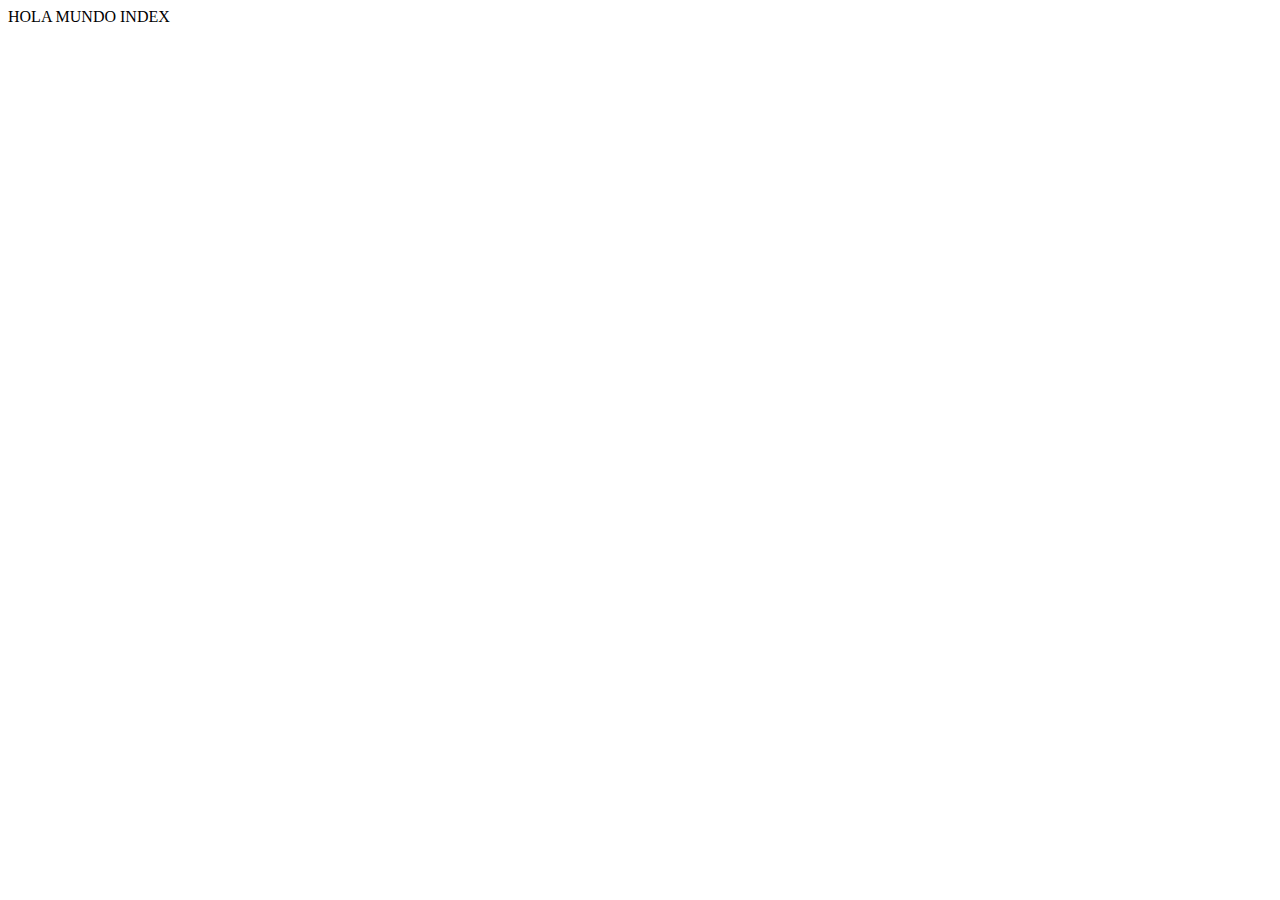
==== index.html @ eaf9fe84 "CA - Ajustes al Login, añade nuevas paginas y links" ====
<!DOCTYPE html>
<html lang="en">
<head>
    <meta charset="UTF-8">
    <meta name="viewport" content="width=device-width, initial-scale=1.0">
    <title>FERREMAS - Sitio</title>
    <!-- Bootstrap CSS -->
    <link href="css/bootstrap.min.css" rel="stylesheet">
    <link href="css/ferremas.css" rel="stylesheet">
</head>
<body>
    HOLA MUNDO INDEX


    <!-- Bootstrap JavaScript-->
    <script src="js/bootstrap.bundle.min.js"></script>
    <script src="js/ferremas.js"></script>
</body>
</html>
---- css/ferremas.css ----
body#login{
    background-color: rgb(39, 39, 39);
    background-image: url("../img/background2.png");
    background-repeat: repeat;
}

#logo-row{
    padding-top: 20%;
    padding-bottom: 2%;
}

#logo-img{
    max-width: 50%;
    background-color: rgb(17, 17, 17) !important;
    border-radius: 25px;
    padding: .5%;
}
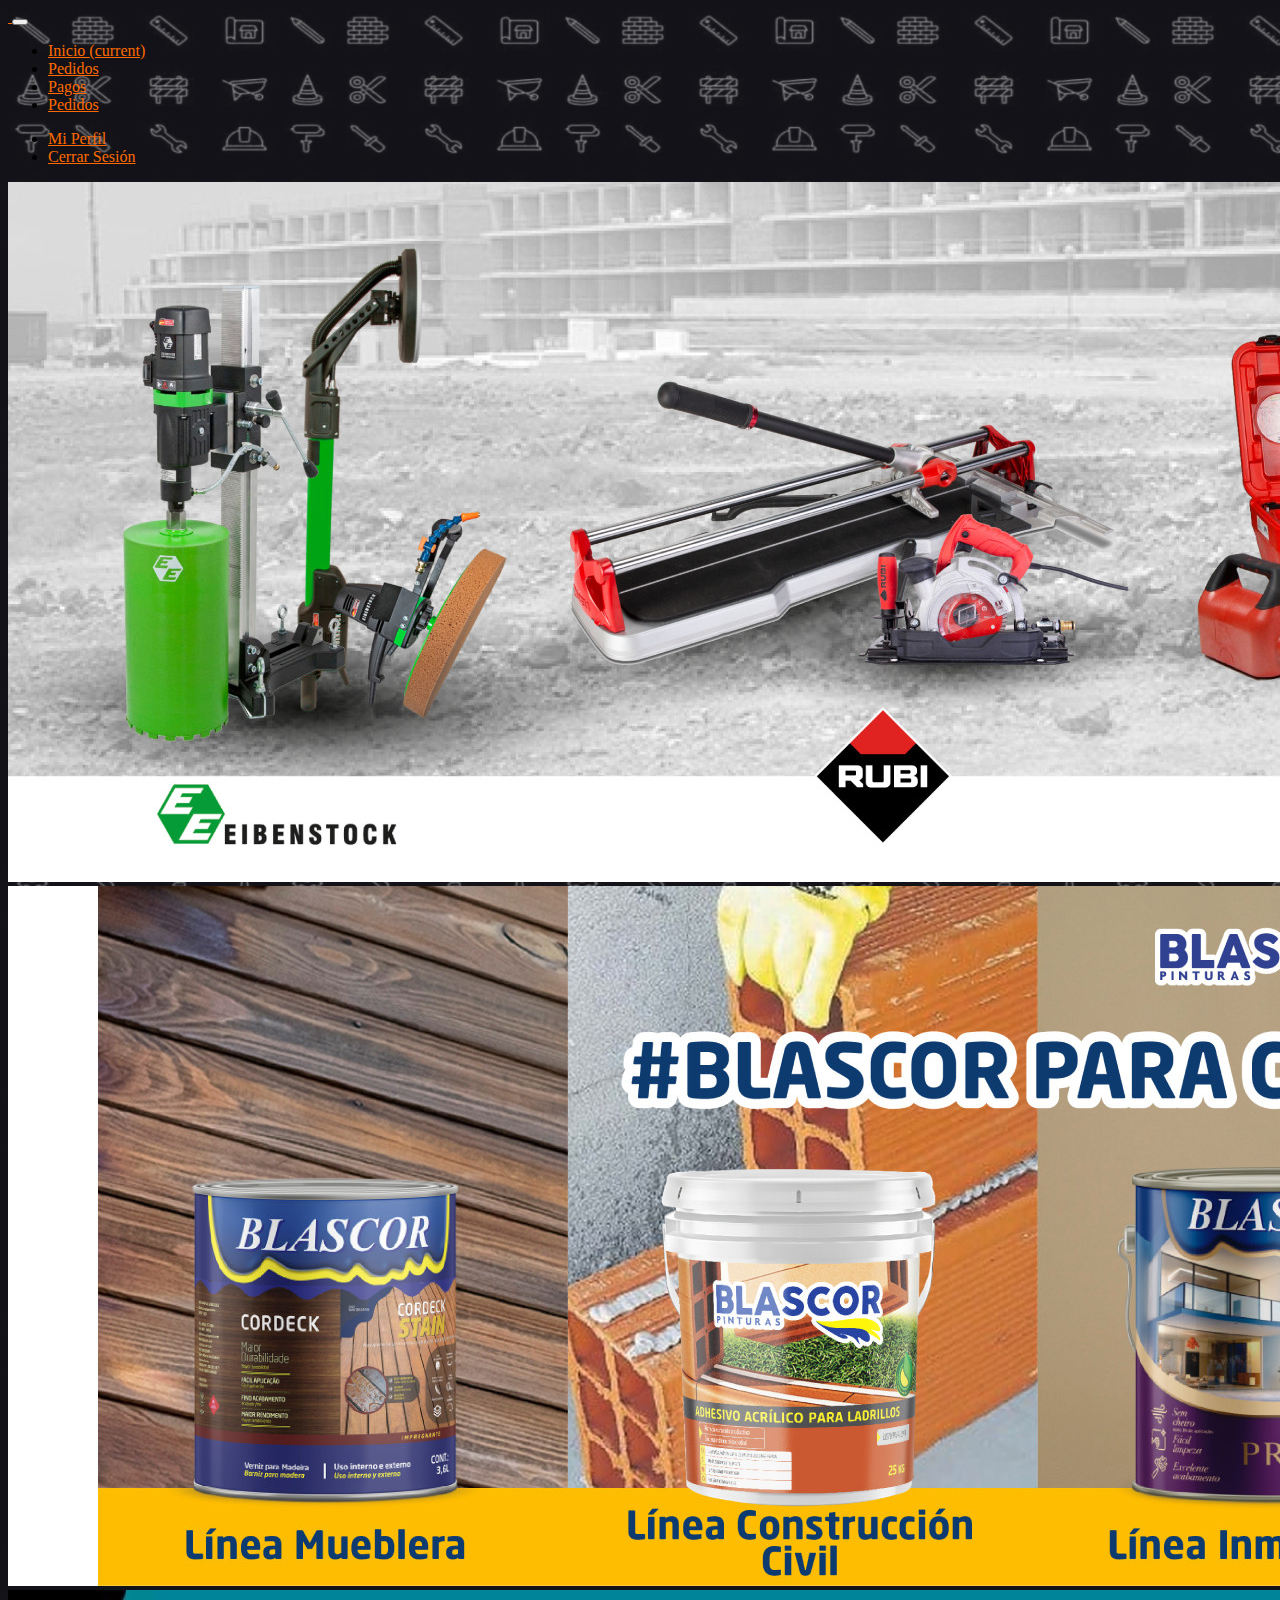
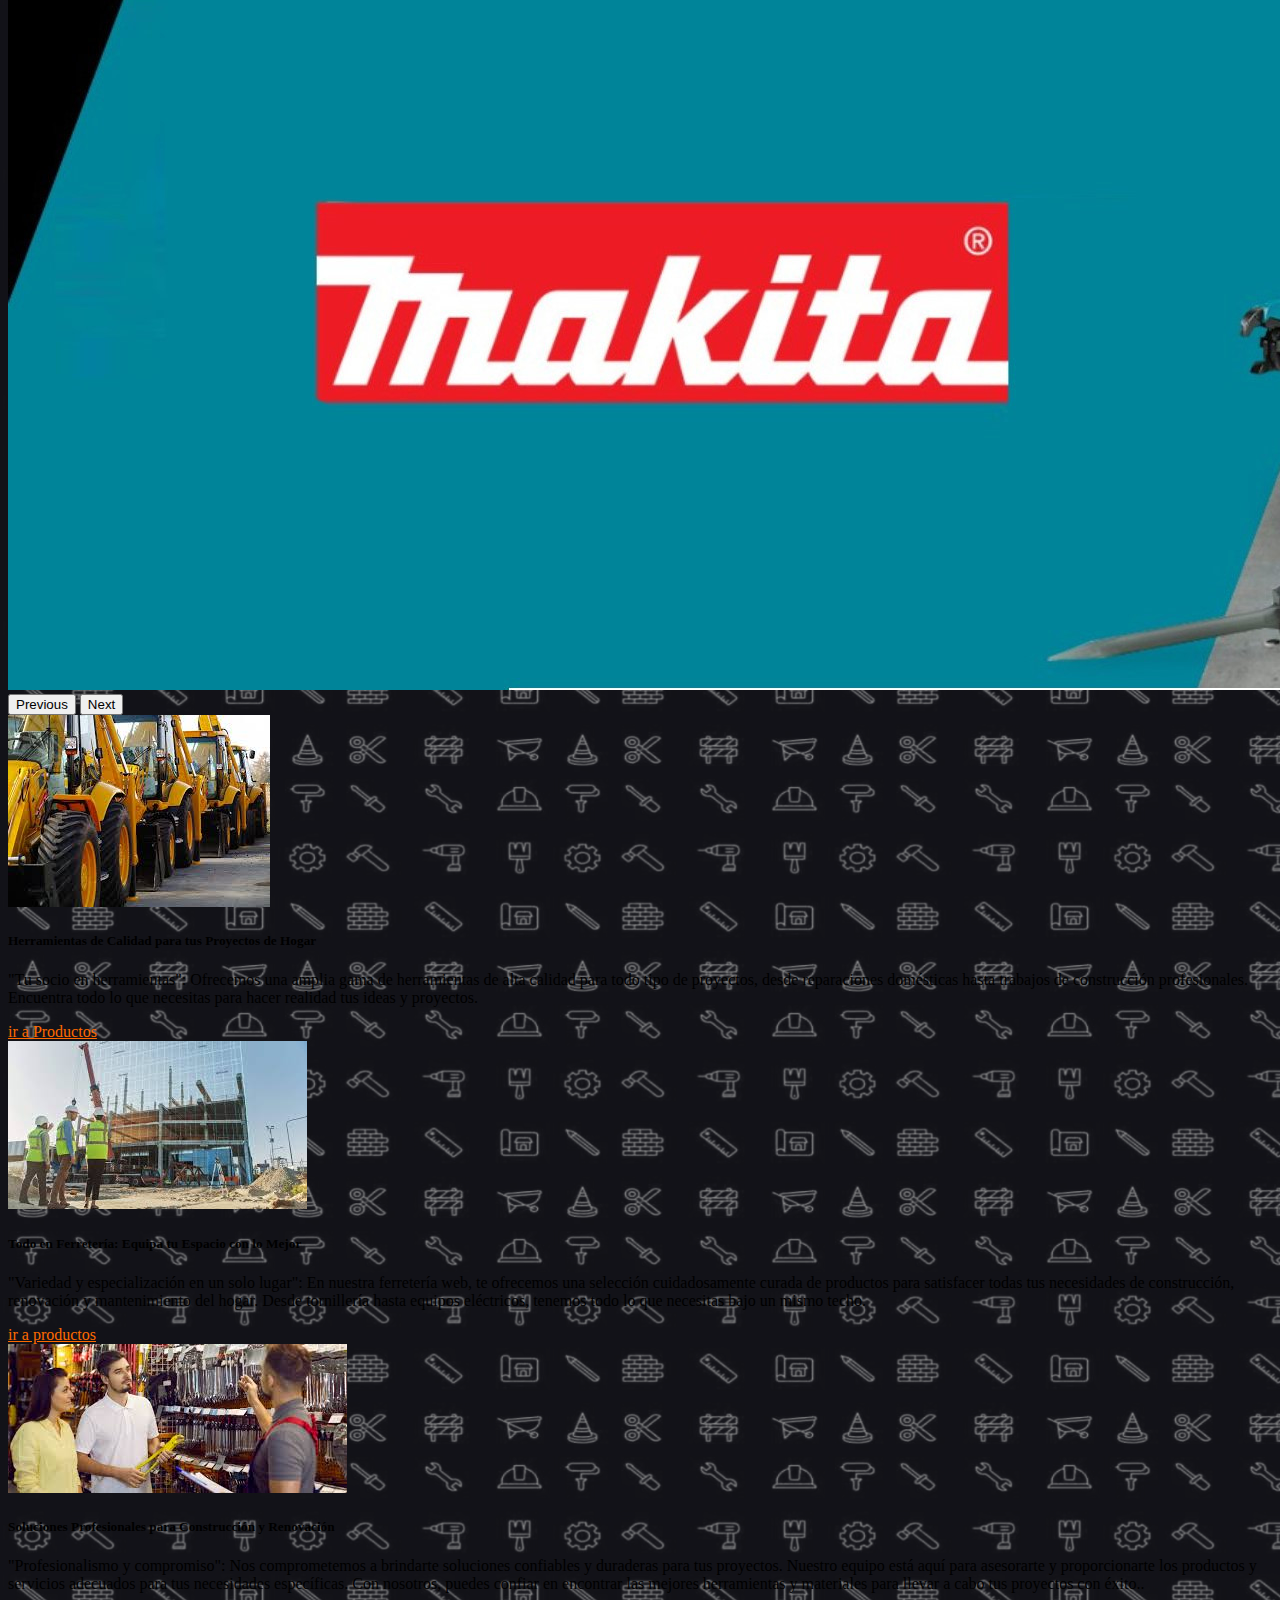
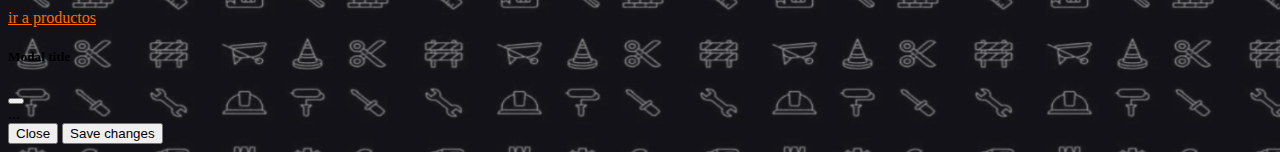
==== commit 4baeea80: "index,registro" ====
--- a/index.html
+++ b/index.html
@@ -1,5 +1,6 @@
 <!DOCTYPE html>
 <html lang="en">
+
 <head>
     <meta charset="UTF-8">
     <meta name="viewport" content="width=device-width, initial-scale=1.0">
@@ -8,12 +9,134 @@
     <link href="css/bootstrap.min.css" rel="stylesheet">
     <link href="css/ferremas.css" rel="stylesheet">
 </head>
-<body>
-    HOLA MUNDO INDEX
 
+<body id="index">
+    <nav class="navbar navbar-expand-md bg-primary" data-bs-theme="dark">
+        <div class="container-fluid">
+            <a class="navbar-brand" href="index.html">
+                <img src="img/ferremas_logo.svg" alt="" width="100%" height="auto">
+            </a>
+            <button class="navbar-toggler" type="button" data-bs-toggle="collapse" data-bs-target="#navbarColor01" aria-controls="navbarColor01" aria-expanded="false" aria-label="Toggle navigation">
+                <span class="navbar-toggler-icon"></span>
+            </button>
+            <div class="collapse navbar-collapse" id="navbarColor01">
+                <ul class="navbar-nav me-auto">
+                    <li class="nav-item">
+                        <a class="nav-link" href="login.html">Inicio
+                        <span class="visually-hidden">(current)</span>
+                        </a>
+                    </li>
+                    <li class="nav-item">
+                        <a class="nav-link active" href="#">Pedidos</a>
+                    </li>
+                    <li class="nav-item">
+                        <a class="nav-link" href="listadoPagos.html">Pagos</a>
+                    </li>
+                    <li class="nav-item">
+                        <a class="nav-link" href="listadoPedidos.html">Pedidos</a>
+                    </li>
+                </ul>
+                <ul class="navbar-nav">
+                    <li class="nav-item">
+                        <a class="nav-link" href="#"><i class="bi-person-circle"></i> Mi Perfil</a>
+                    </li>
+                    <li class="nav-item">
+                        <a class="nav-link" href="login.html">Cerrar Sesión</a>
+                    </li>
+                </ul>    
+            </div>
+        </div>
+    </nav>
 
-    <!-- Bootstrap JavaScript-->
+    <!-- Carousel -->
+    <div id="carouselExampleControls" class="carousel slide" data-bs-ride="carousel">
+        <div class="carousel-inner">
+            <div class="carousel-item active">
+                <img src="img/maquinaria.jpg" class="d-block w-100" alt="...">
+            </div>
+            <div class="carousel-item">
+                <img src="img/pinturas.jpg" class="d-block w-100" alt="...">
+            </div>
+            <div class="carousel-item">
+                <img src="img/herramientas.jpg" class="d-block w-100" alt="...">
+            </div>
+        </div>
+        <button class="carousel-control-prev" type="button" data-bs-target="#carouselExampleControls"
+            data-bs-slide="prev">
+            <span class="carousel-control-prev-icon" aria-hidden="true"></span>
+            <span class="visually-hidden">Previous</span>
+        </button>
+        <button class="carousel-control-next" type="button" data-bs-target="#carouselExampleControls"
+            data-bs-slide="next">
+            <span class="carousel-control-next-icon" aria-hidden="true"></span>
+            <span class="visually-hidden">Next</span>
+        </button>
+    </div>
+
+    <!-- Cards -->
+    <div class="container mt-5">
+        <div class="row">
+            <div class="col-md-4">
+                <div class="card">
+                    <img src="img/post1.jpg" class="card-img-top" alt="...">
+                    <div class="card-body">
+                        <h5 class="card-title">Herramientas de Calidad para tus Proyectos de Hogar</h5>
+                        <p class="card-text">"Tu socio en herramientas": Ofrecemos una amplia gama de herramientas de alta calidad para todo tipo de proyectos,
+                         desde reparaciones domésticas hasta trabajos de construcción profesionales. Encuentra todo lo que necesitas para hacer realidad tus ideas y proyectos.</p>
+                        <a href="#" class="btn btn-primary">ir a Productos</a>
+                    </div>
+                </div>
+            </div>
+            <div class="col-md-4">
+                <div class="card">
+                    <img src="img/post2.jpg" class="card-img-top" alt="...">
+                    <div class="card-body">
+                        <h5 class="card-title">Todo en Ferretería: Equipa tu Espacio con lo Mejor</h5>
+                        <p class="card-text">"Variedad y especialización en un solo lugar": En nuestra ferretería web, te ofrecemos una selección 
+                                            cuidadosamente curada de productos para satisfacer todas tus necesidades de construcción,
+                             renovación y mantenimiento del hogar. Desde tornillería hasta equipos eléctricos, tenemos todo lo que necesitas bajo un mismo techo.</p>
+                        <a href="#" class="btn btn-primary">ir a productos</a>
+                    </div>
+                </div>
+            </div>
+            <div class="col-md-4">
+                <div class="card">
+                    <img src="img/post3.jpg" class="card-img-top" alt="...">
+                    <div class="card-body">
+                        <h5 class="card-title">Soluciones Profesionales para Construcción y Renovación</h5>
+                        <p class="card-text">"Profesionalismo y compromiso": Nos comprometemos a brindarte soluciones confiables y duraderas para tus proyectos. 
+                            Nuestro equipo está aquí para asesorarte y proporcionarte los productos y servicios adecuados para tus necesidades específicas.
+                                 Con nosotros, puedes confiar en encontrar las mejores herramientas y materiales para llevar a cabo tus proyectos con éxito..</p>
+                        <a href="#" class="btn btn-primary">ir a productos</a>
+                    </div>
+                </div>
+            </div>
+        </div>
+    </div>
+
+    <!-- Modal -->
+    <div class="modal fade" id="exampleModal" tabindex="-1" aria-labelledby="exampleModalLabel"
+        aria-hidden="true">
+        <div class="modal-dialog">
+            <div class="modal-content">
+                <div class="modal-header">
+                    <h5 class="modal-title" id="exampleModalLabel">Modal title</h5>
+                    <button type="button" class="btn-close" data-bs-dismiss="modal" aria-label="Close"></button>
+                </div>
+                <div class="modal-body">
+                    ...
+                </div>
+                <div class="modal-footer">
+                    <button type="button" class="btn btn-secondary" data-bs-dismiss="modal">Close</button>
+                    <button type="button" class="btn btn-primary">Save changes</button>
+                </div>
+            </div>
+        </div>
+    </div>
+
+    <!-- Bootstrap JavaScript -->
     <script src="js/bootstrap.bundle.min.js"></script>
     <script src="js/ferremas.js"></script>
 </body>
-</html>+
+</html>
--- a/css/ferremas.css
+++ b/css/ferremas.css
@@ -3,6 +3,16 @@
     background-image: url("../img/background2.png");
     background-repeat: repeat;
 }
+body#registro{
+    background-color: rgb(39, 39, 39);
+    background-image: url("../img/background2.png");
+    background-repeat: repeat;
+    }
+    body#index{
+        background-color: rgb(39, 39, 39);
+        background-image: url("../img/background2.png");
+        background-repeat: repeat;
+        }
 
 #logo-row{
     padding-top: 20%;
@@ -14,4 +24,40 @@
     background-color: rgb(17, 17, 17) !important;
     border-radius: 25px;
     padding: .5%;
-}+}
+
+.nav-icon{
+    filter: invert(100%) sepia(0%) saturate(0%) hue-rotate(68deg) brightness(104%) contrast(101%);
+}
+
+.nav-pills .nav-link {
+    color: #1a2530; 
+}
+
+.navbar-nav .nav-link.active,.navbar-nav .nav-link.show {
+    color: #fe6a00;
+}
+
+.nav-link:focus,.nav-link:hover {
+    color: #fe6a00;
+}
+
+a {
+    color: #fe6a00;
+}
+
+.btn-link {
+    color:#1a2530;
+}
+
+.btn-check:checked+.btn,.btn.active,.btn.show,.btn:first-child:active,:not(.btn-check)+.btn:active,.btn-link:hover {
+    color: #fe6a00;
+}
+
+.color-ferremas{
+    background-color: #fe6a00;
+}
+
+.font-min{
+    font-size: small !important;
+}
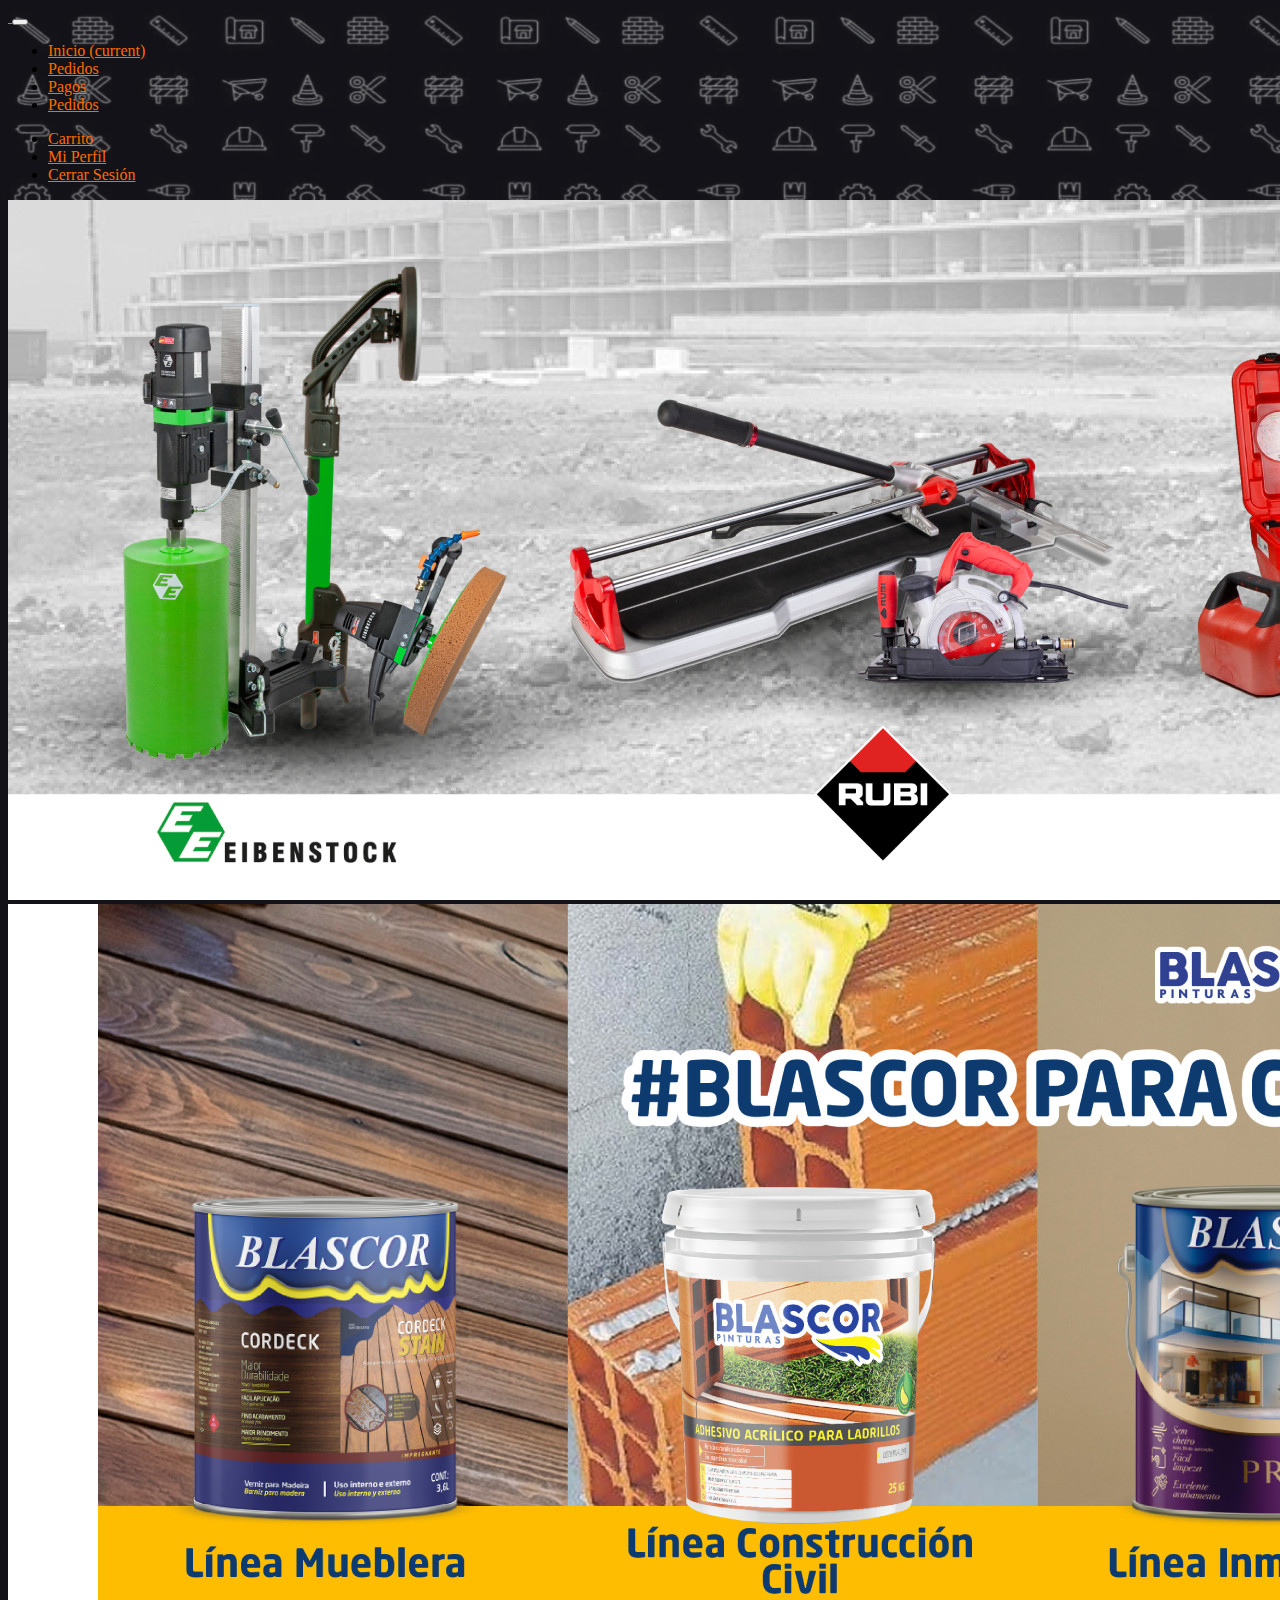
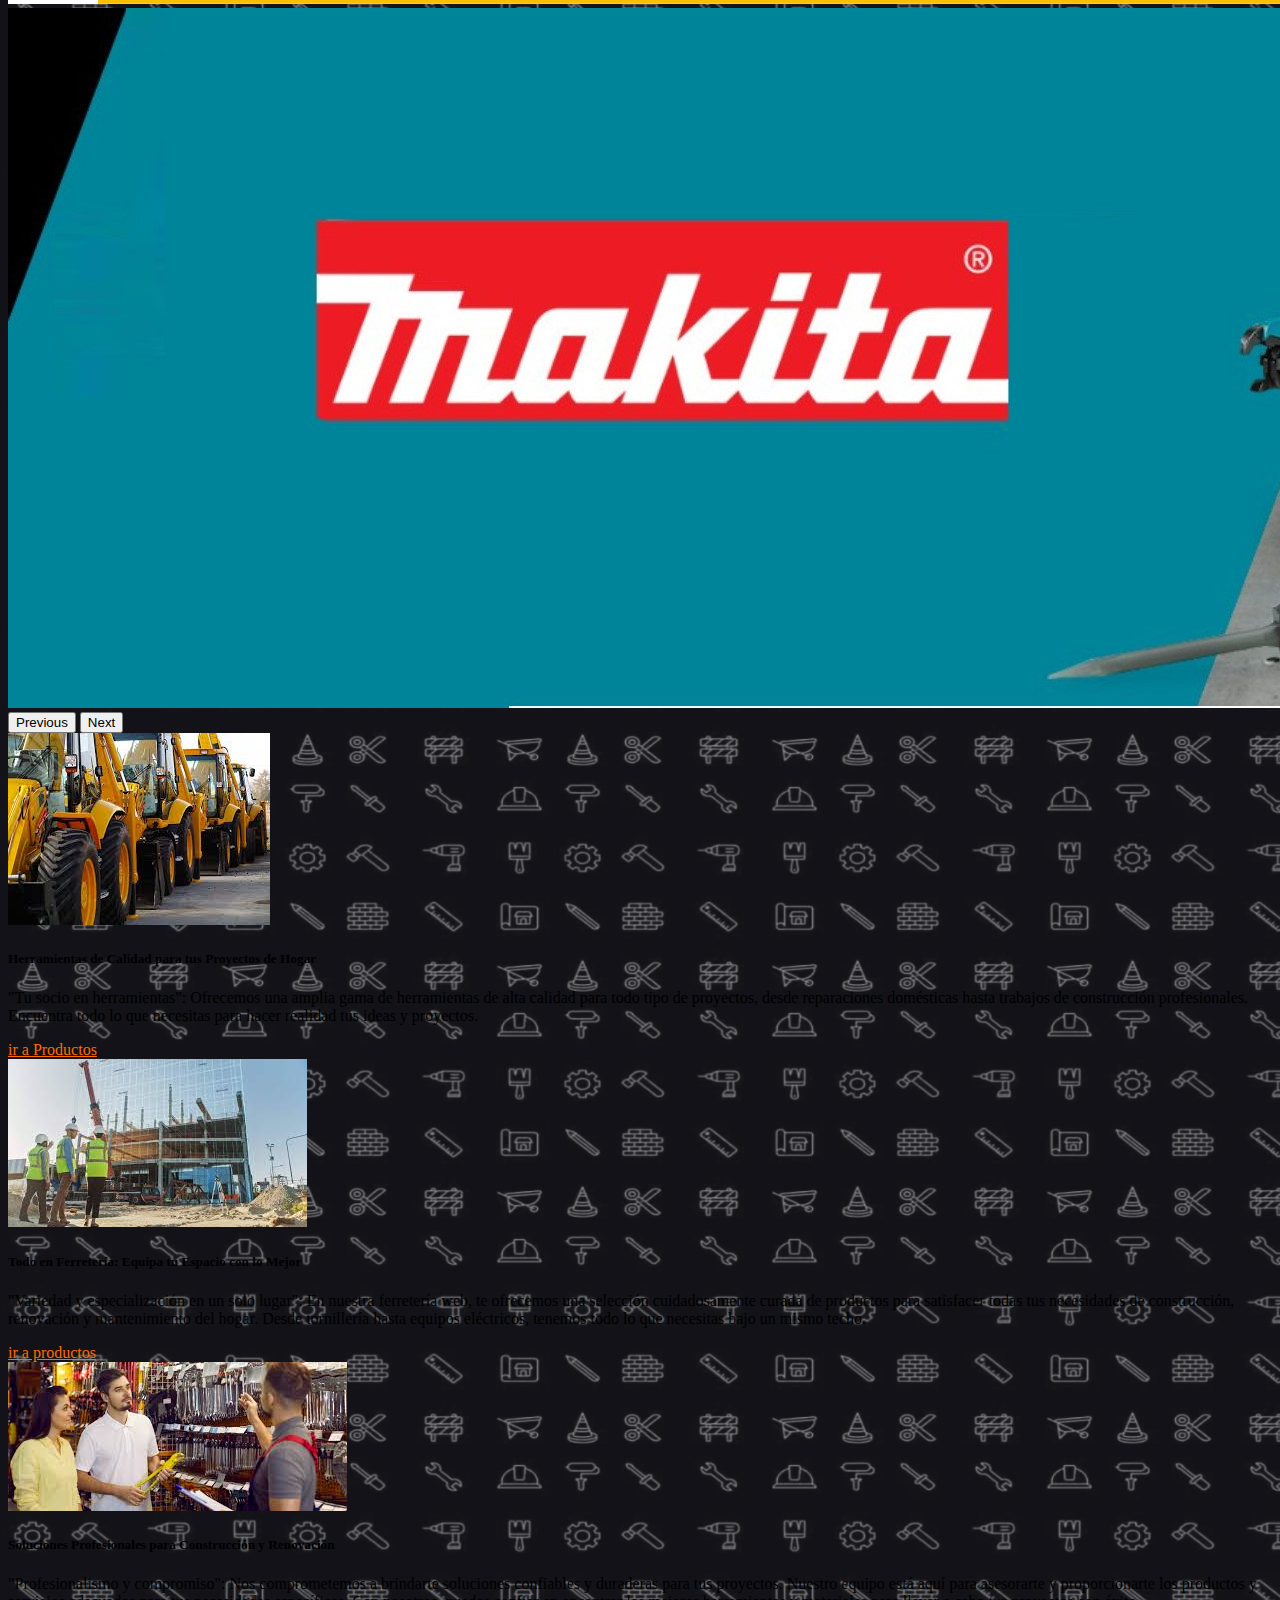
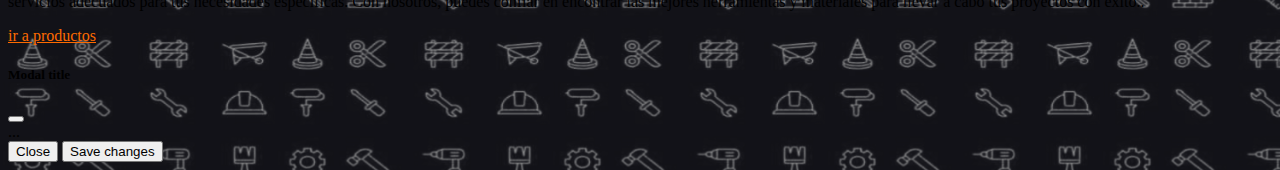
==== commit e7f60065: "carrito" ====
--- a/index.html
+++ b/index.html
@@ -38,6 +38,9 @@
                 </ul>
                 <ul class="navbar-nav">
                     <li class="nav-item">
+                        <a class="nav-link" href="carrito.html"><i class="bi-cart-fill"></i> Carrito</a>
+                    </li>
+                    <li class="nav-item">
                         <a class="nav-link" href="#"><i class="bi-person-circle"></i> Mi Perfil</a>
                     </li>
                     <li class="nav-item">
@@ -47,6 +50,7 @@
             </div>
         </div>
     </nav>
+
 
     <!-- Carousel -->
     <div id="carouselExampleControls" class="carousel slide" data-bs-ride="carousel">
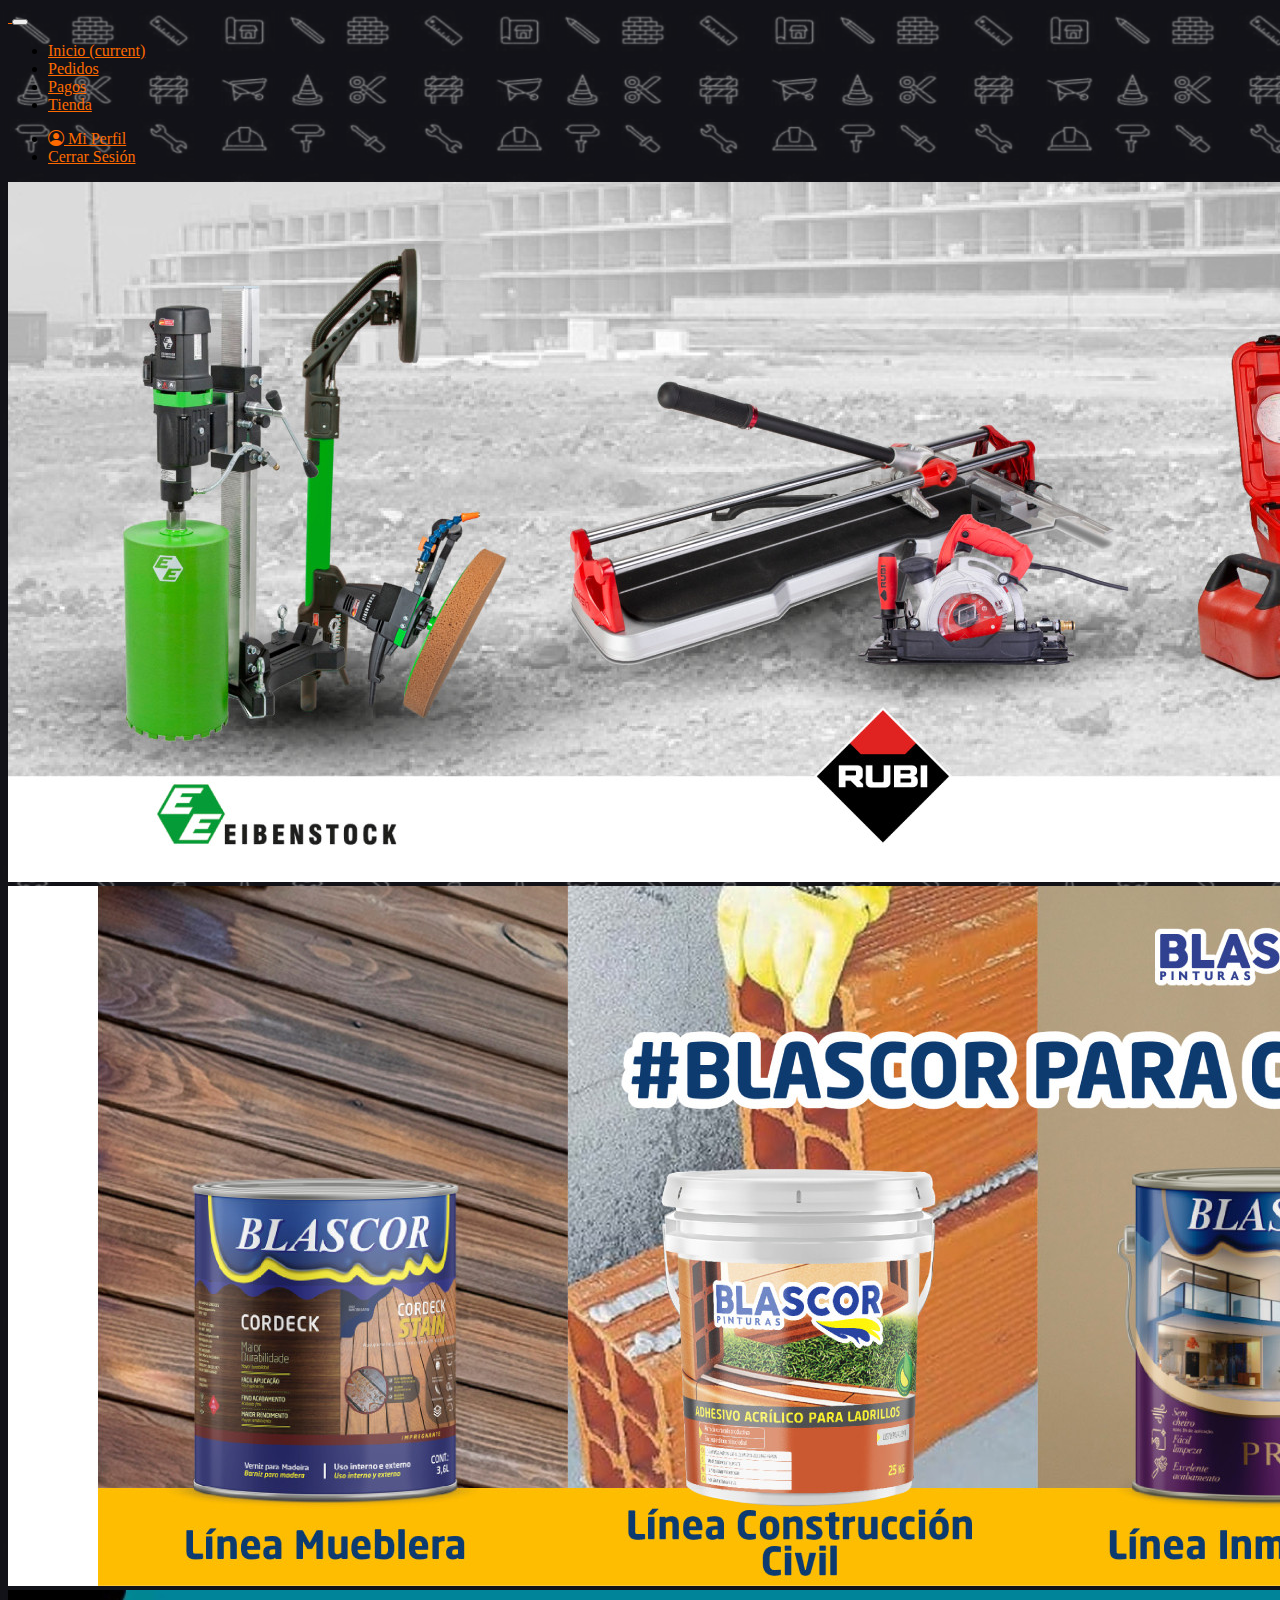
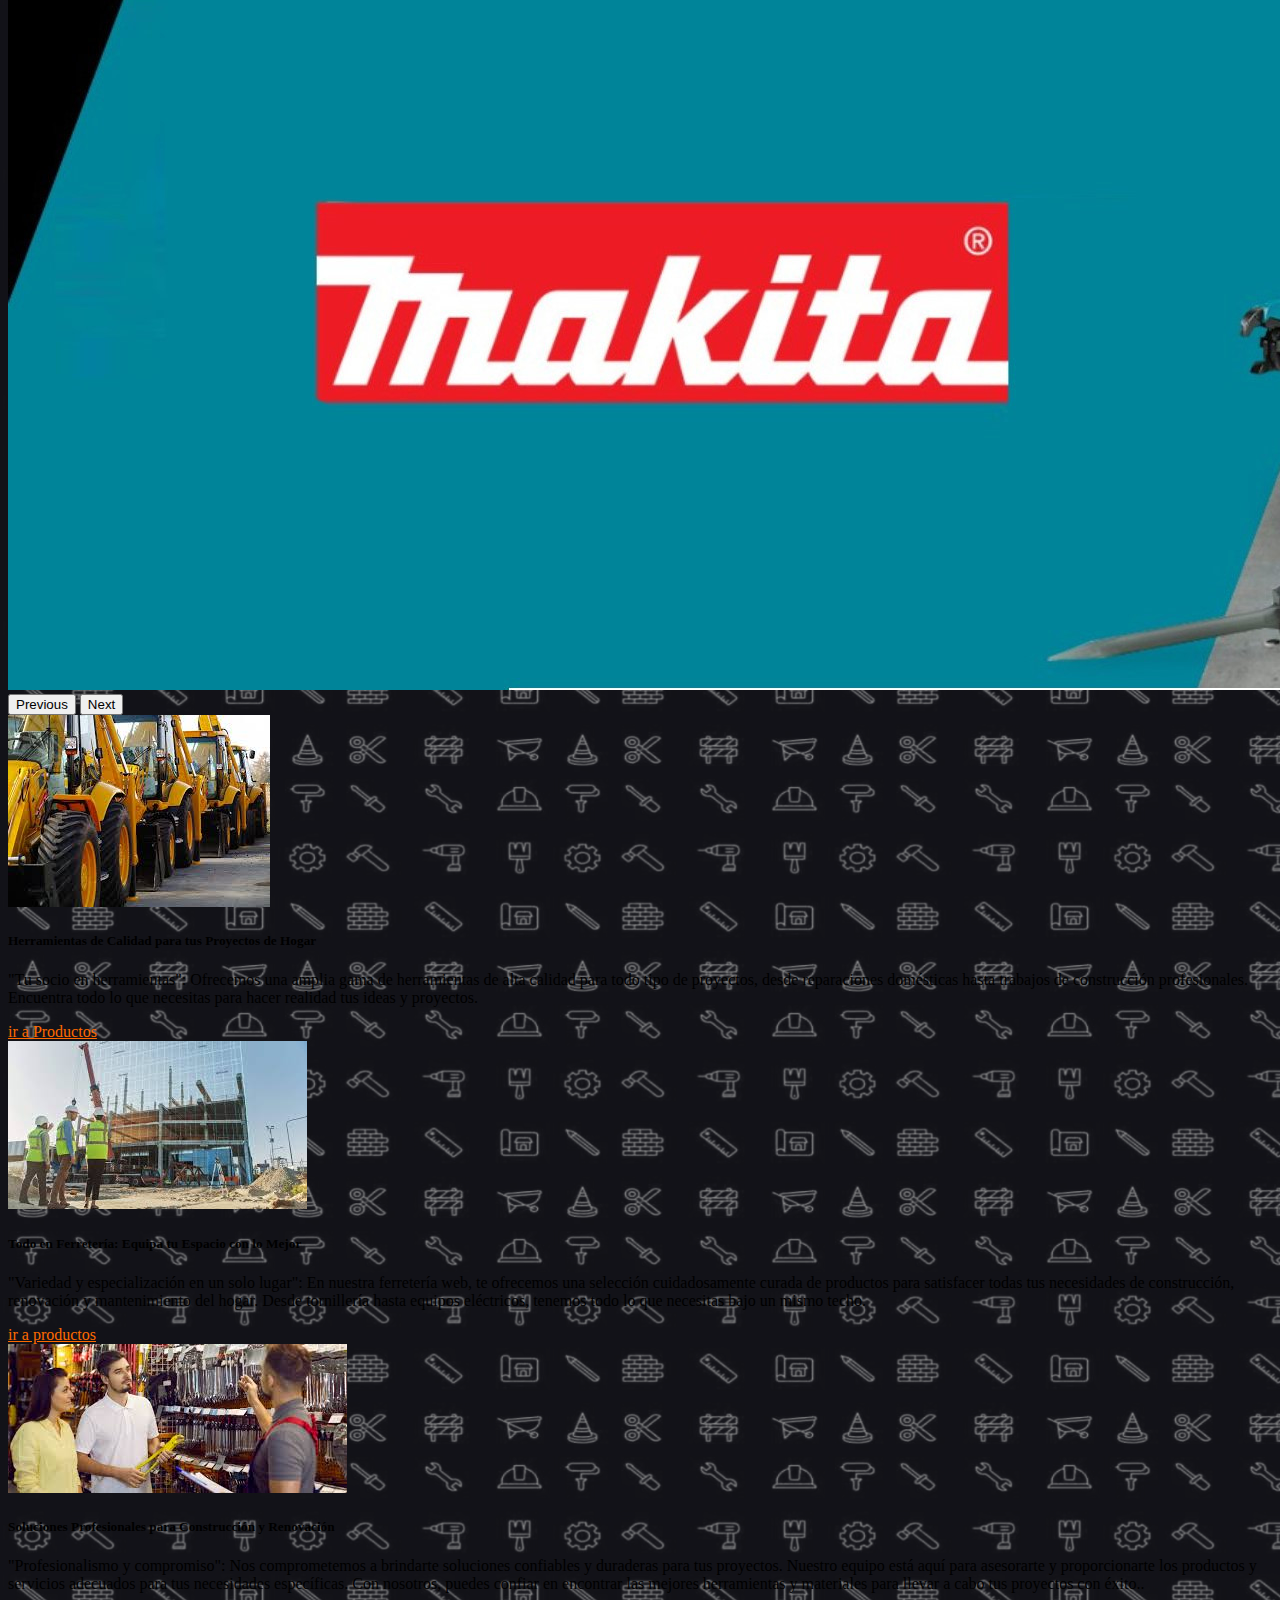
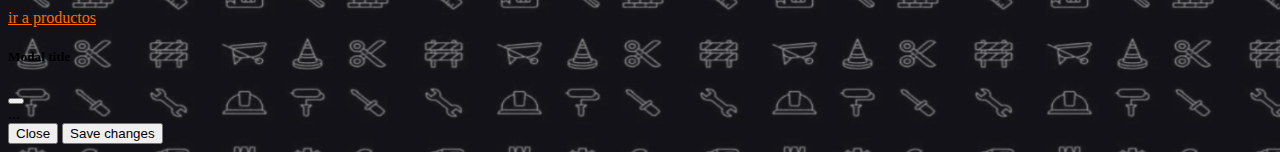
==== commit 136cfdd8: "Actualización Tienda v1.0" ====
--- a/index.html
+++ b/index.html
@@ -7,6 +7,7 @@
     <title>FERREMAS - Sitio</title>
     <!-- Bootstrap CSS -->
     <link href="css/bootstrap.min.css" rel="stylesheet">
+    <link rel="stylesheet" href="https://cdn.jsdelivr.net/npm/bootstrap-icons@1.11.3/font/bootstrap-icons.min.css">
     <link href="css/ferremas.css" rel="stylesheet">
 </head>
 
@@ -22,24 +23,21 @@
             <div class="collapse navbar-collapse" id="navbarColor01">
                 <ul class="navbar-nav me-auto">
                     <li class="nav-item">
-                        <a class="nav-link" href="login.html">Inicio
+                        <a class="nav-link" href="index.html">Inicio
                         <span class="visually-hidden">(current)</span>
                         </a>
                     </li>
                     <li class="nav-item">
-                        <a class="nav-link active" href="#">Pedidos</a>
+                        <a class="nav-link" href="listadoPedidos.html">Pedidos</a>
                     </li>
                     <li class="nav-item">
                         <a class="nav-link" href="listadoPagos.html">Pagos</a>
                     </li>
                     <li class="nav-item">
-                        <a class="nav-link" href="listadoPedidos.html">Pedidos</a>
+                        <a class="nav-link" href="tienda.html">Tienda</a>
                     </li>
                 </ul>
                 <ul class="navbar-nav">
-                    <li class="nav-item">
-                        <a class="nav-link" href="carrito.html"><i class="bi-cart-fill"></i> Carrito</a>
-                    </li>
                     <li class="nav-item">
                         <a class="nav-link" href="#"><i class="bi-person-circle"></i> Mi Perfil</a>
                     </li>
@@ -50,7 +48,6 @@
             </div>
         </div>
     </nav>
-
 
     <!-- Carousel -->
     <div id="carouselExampleControls" class="carousel slide" data-bs-ride="carousel">
--- a/css/ferremas.css
+++ b/css/ferremas.css
@@ -13,6 +13,8 @@
         background-image: url("../img/background2.png");
         background-repeat: repeat;
         }
+
+
 
 #logo-row{
     padding-top: 20%;
